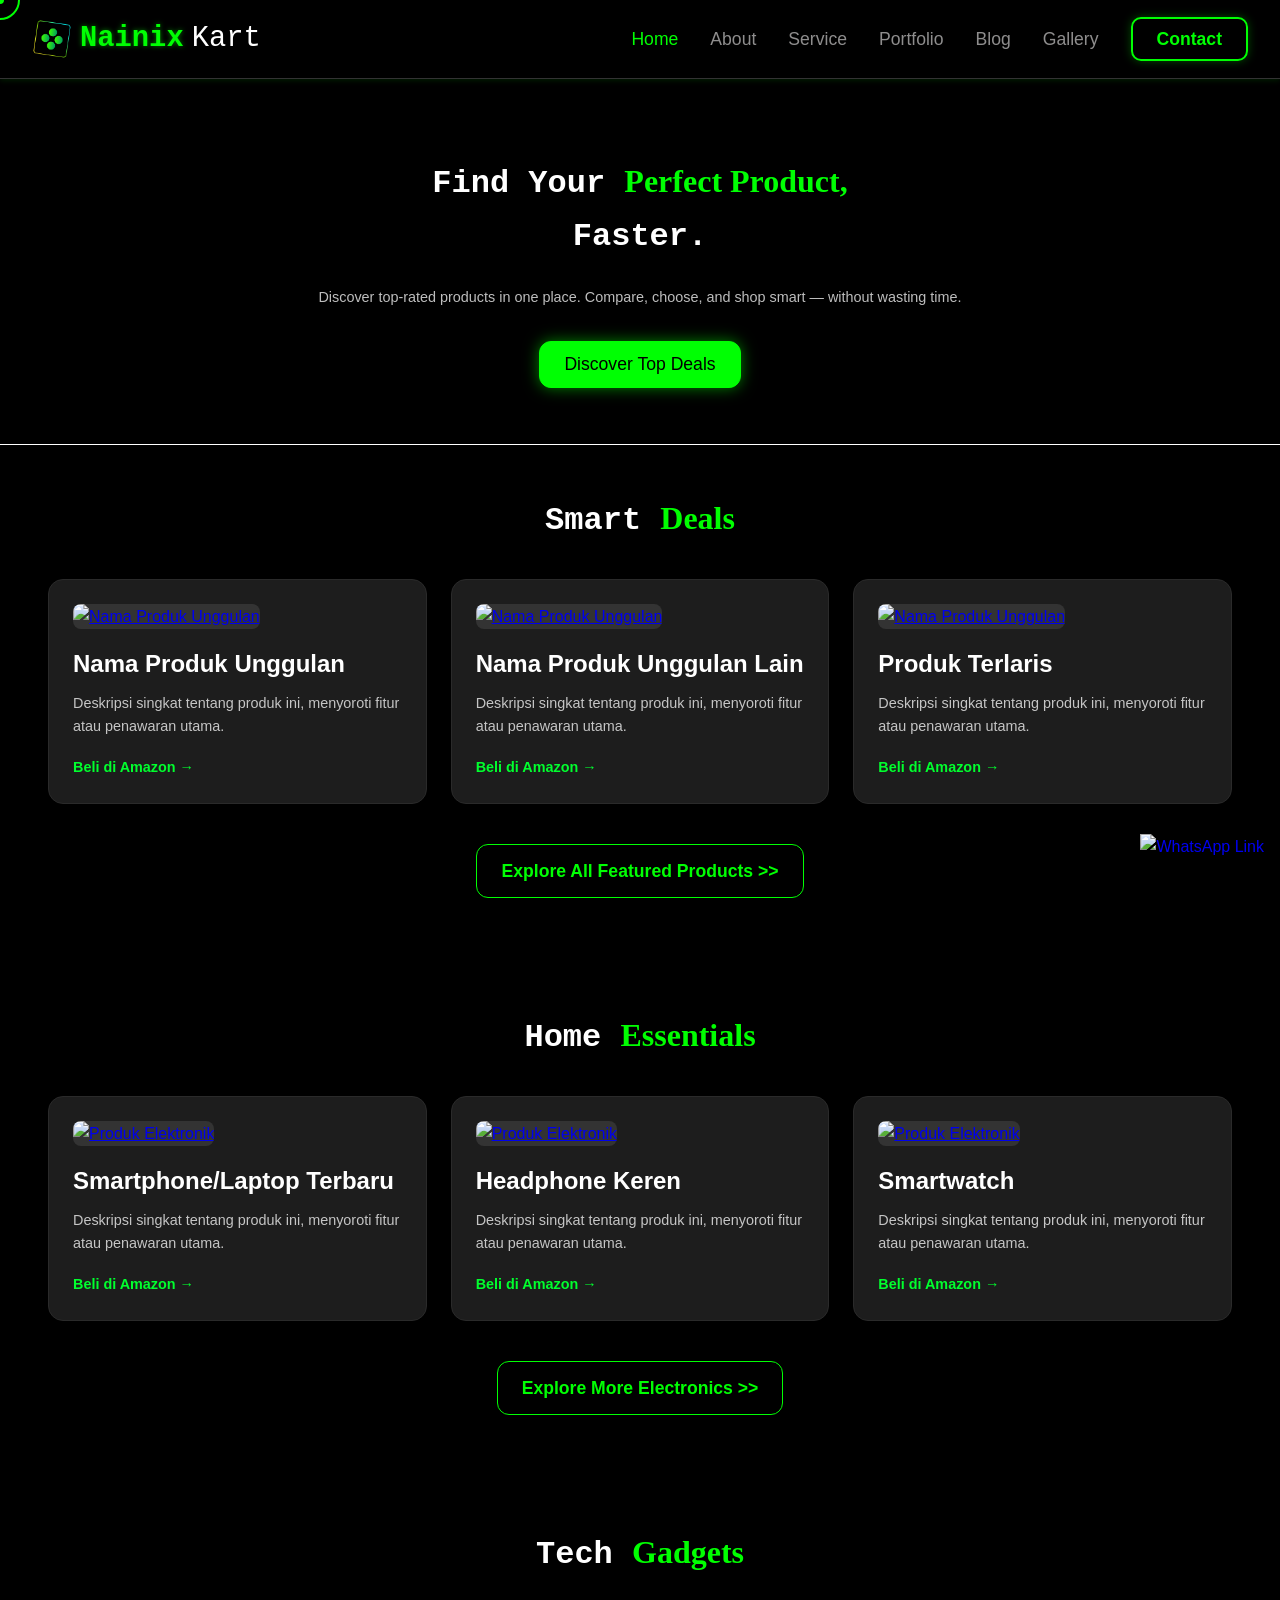
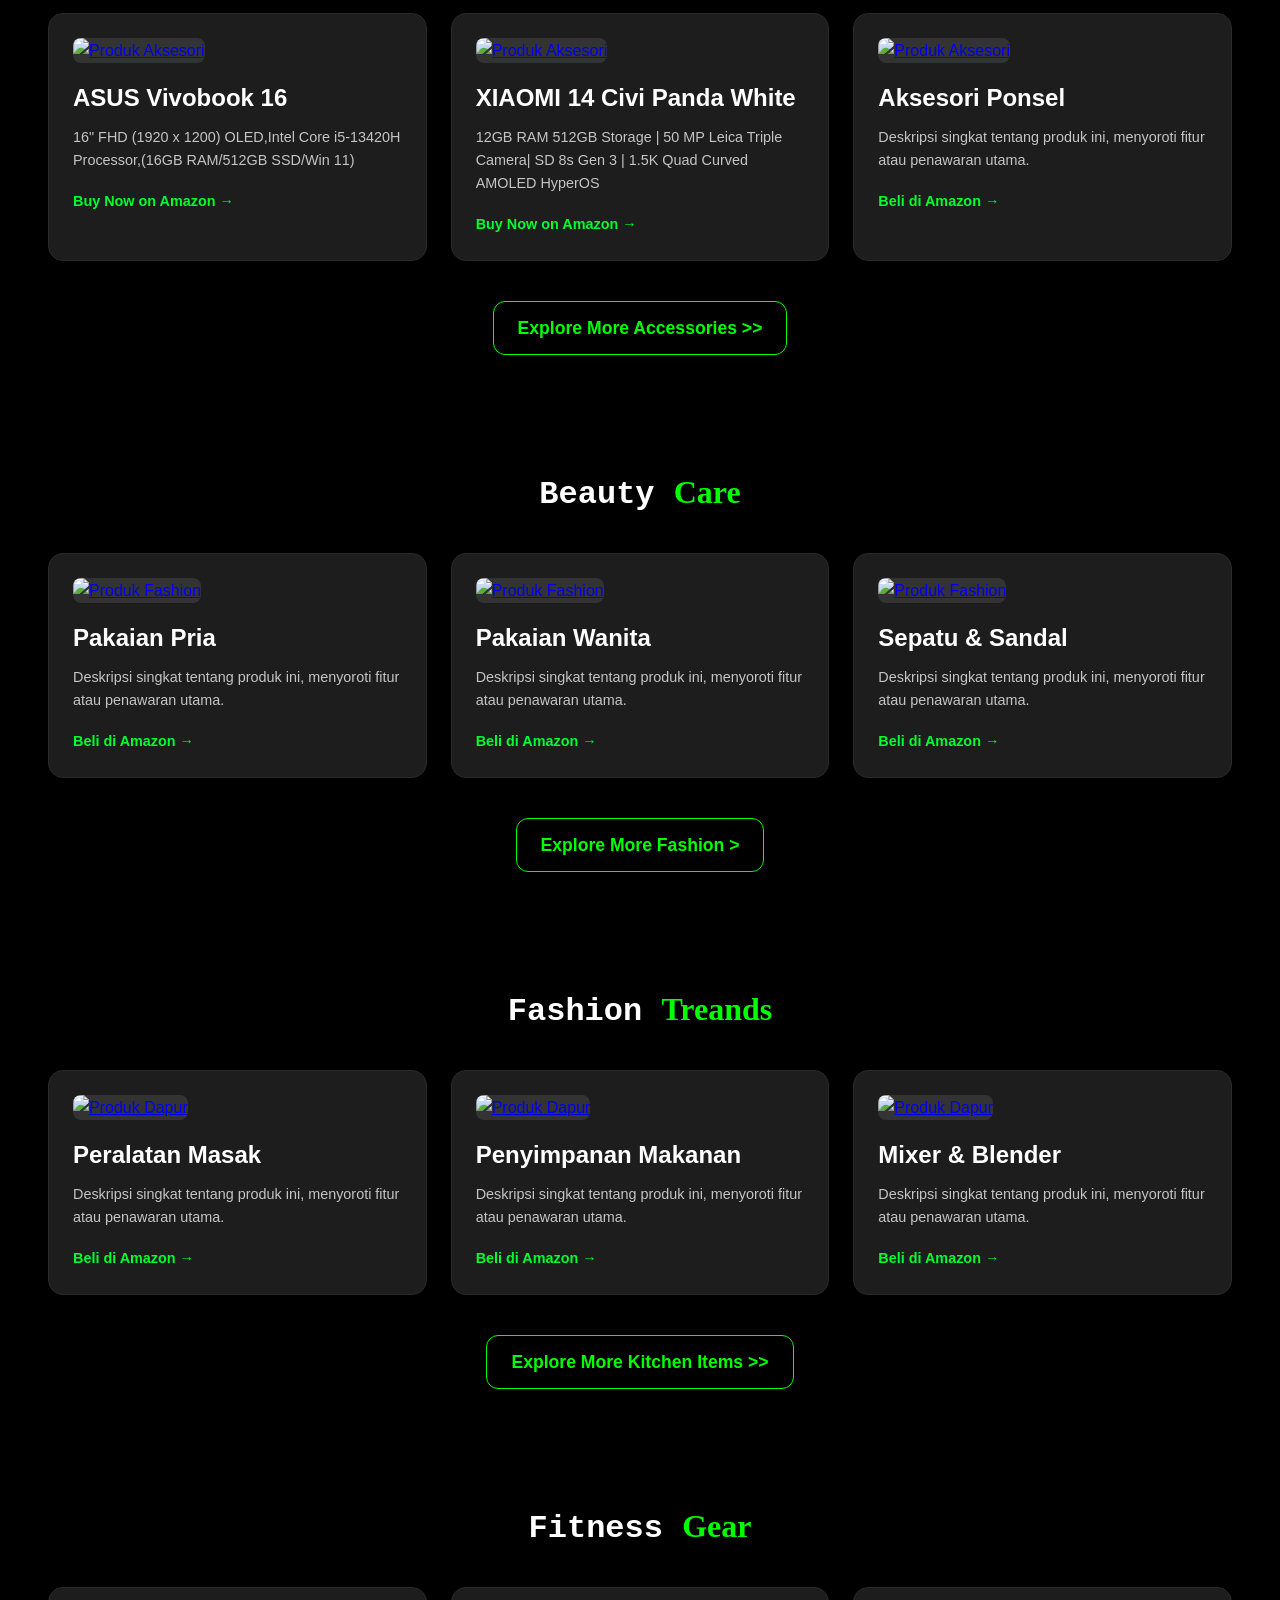
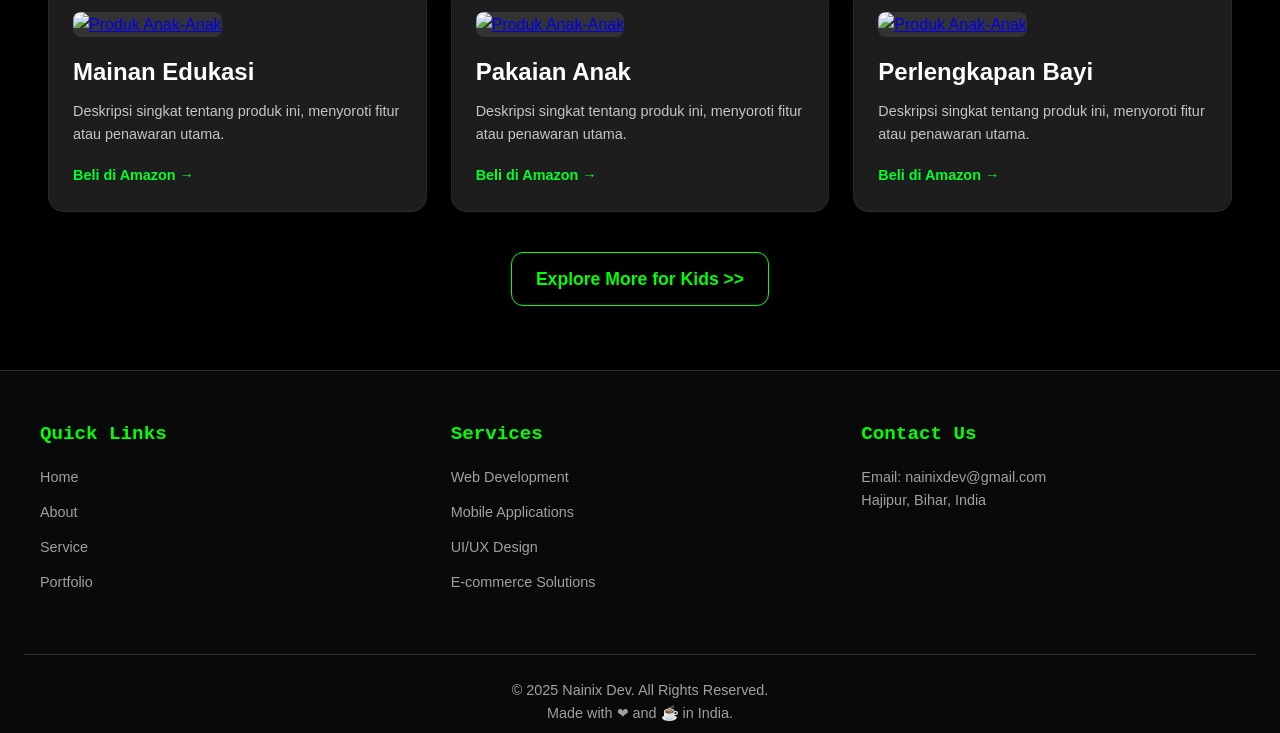
==== index.html @ 2f093dd9 "Initial commit for NainixKart" ====
<!DOCTYPE html>
<html lang="en">
<head>
    <meta charset="UTF-8">
    <meta name="viewport" content="width=device-width, initial-scale=1.0">
    <meta name="description" content="Find the best deals on electronics, accessories, fashion, and kitchen goods. Hand-picked affiliate recommendations from Nainix Dev.">
    
    <title>Nainix Kart: Top Affiliate Deals</title>
    <link rel="icon" href="nainixDevBlackLogo.png" type="image/png">
    <link rel="stylesheet" href="style.css">
</head>
<body class="body">
    <div class="cursor-dot"></div>
    <div class="cursor-circle"></div>

    <nav class="nav">
        <div class="logo">
            <img src="nainixDevLogo.png" alt="Nainix Dev Logo" class="logo-img">
            <span class="head1">Nainix</span>
            <span class="head2">Kart</span>
        </div>
        <div class="nav-toggle" id="navToggle">
            <span></span>
            <span></span>
            <span></span>
        </div>
        <ul class="nav-menu" id="navMenu">
            <li><a href="index.html" class="pageName">Home</a></li>
            <li><a href="about.html">About</a></li>
            <li><a href="service.html">Service</a></li>
            <li><a href="portfolio.html">Portfolio</a></li>
            <li><a href="blog.html">Blog</a></li>
            <li><a href="gallery.html">Gallery</a></li>
            <li><a href="contact.html" class="aa btn">Contact</a></li>
        </ul>
    </nav>

    <section class="cardText">
        <h2>
            <span class="cT1">Find Your </span>
            <span class="cT2">Perfect Product, </span>
            <span class="cT1"><br>Faster.</span>
        </h2>
        <p class="cT3">
            Discover top-rated products in one place. Compare, choose, and shop smart — without wasting time.
        </p>
        <a href="#"><button class="btn2">Discover Top Deals</button></a>
    </section>

    <section class="projects">
        <h2>
            <span class="our">Smart </span>
            <span class="achiv">Deals</span>
        </h2>
        <div class="project-grid">
            <div class="project-card">
                <a href="#" target="_blank">
                <img src="https://placehold.co/600x400/000000/00ff03?text=Produk+Unggulan" alt="Nama Produk Unggulan">
                </a>
                <h3>Nama Produk Unggulan</h3>
                <p>Deskripsi singkat tentang produk ini, menyoroti fitur atau penawaran utama.</p>
                <a href="#" target="_blank" class="cardPara1">Beli di Amazon →</a>
            </div>
            <div class="project-card">
                <a href="#" target="_blank">
                <img src="https://placehold.co/600x400/000000/00ff03?text=Produk+Unggulan" alt="Nama Produk Unggulan">
                </a>
                <h3>Nama Produk Unggulan Lain</h3>
                <p>Deskripsi singkat tentang produk ini, menyoroti fitur atau penawaran utama.</p>
                <a href="#" target="_blank" class="cardPara1">Beli di Amazon →</a>
            </div>
            <div class="project-card">
                <a href="#" target="_blank">
                <img src="https://placehold.co/600x400/000000/00ff03?text=Produk+Unggulan" alt="Nama Produk Unggulan">
                </a>
                <h3>Produk Terlaris</h3>
                <p>Deskripsi singkat tentang produk ini, menyoroti fitur atau penawaran utama.</p>
                <a href="#" target="_blank" class="cardPara1">Beli di Amazon →</a>
            </div>
        </div>
        <div class="explore-more-container">
            <a href="#" target="_blank" class="btn-explore">Explore All Featured Products >></a>
        </div>
    </section>

    <section class="projects">
        <h2>
            <span class="our">Home </span>
            <span class="achiv">Essentials</span>
        </h2>
        <div class="project-grid">
            <div class="project-card">
                <a href="#" target="_blank">
                <img src="https://placehold.co/600x400/000000/00ff03?text=Elektronik" alt="Produk Elektronik">
                </a>
                <h3>Smartphone/Laptop Terbaru</h3>
                <p>Deskripsi singkat tentang produk ini, menyoroti fitur atau penawaran utama.</p>
                <a href="#" target="_blank" class="cardPara1">Beli di Amazon →</a>
            </div>
            <div class="project-card">
                <a href="#" target="_blank">
                <img src="https://placehold.co/600x400/000000/00ff03?text=Elektronik" alt="Produk Elektronik">
                </a>
                <h3>Headphone Keren</h3>
                <p>Deskripsi singkat tentang produk ini, menyoroti fitur atau penawaran utama.</p>
                <a href="#" target="_blank" class="cardPara1">Beli di Amazon →</a>
            </div>
            <div class="project-card">
                <a href="#" target="_blank">
                <img src="https://placehold.co/600x400/000000/00ff03?text=Elektronik" alt="Produk Elektronik">
                </a>
                <h3>Smartwatch</h3>
                <p>Deskripsi singkat tentang produk ini, menyoroti fitur atau penawaran utama.</p>
                <a href="#" target="_blank" class="cardPara1">Beli di Amazon →</a>
            </div>
        </div>
        <div class="explore-more-container">
            <a href="#" target="_blank" class="btn-explore">Explore More Electronics >></a>
        </div>
    </section>

    <section class="projects">
        <h2>
            <span class="our">Tech </span>
            <span class="achiv">Gadgets</span>
        </h2>
        <div class="project-grid">
            <div class="project-card">
                <a href="https://amzn.to/47BCIs3" target="_blank">
                <img src="https://m.media-amazon.com/images/I/815XAHj5XpL._SX679_.jpg" alt="Produk Aksesori">
                </a>
                <h3>ASUS Vivobook 16</h3>
                <p>16" FHD (1920 x 1200) OLED,Intel Core i5-13420H Processor,(16GB RAM/512GB SSD/Win 11)</p>
                <a href="https://amzn.to/47BCIs3" target="_blank" class="cardPara1">Buy Now on Amazon →</a>
            </div>
            <div class="project-card">
                <a href="https://amzn.to/43aKEza" target="_blank">
                <img src="https://m.media-amazon.com/images/I/81N7XKYIzFL._SX679_.jpg" alt="Produk Aksesori">
                </a>
                <h3>XIAOMI 14 Civi Panda White</h3>
                <p>12GB RAM 512GB Storage | 50 MP Leica Triple Camera| SD 8s Gen 3 | 1.5K Quad Curved AMOLED HyperOS</p>
                <a href="https://amzn.to/43aKEza" target="_blank" class="cardPara1">Buy Now on Amazon →</a>
            </div>
            <div class="project-card">
                <a href="#" target="_blank">
                <img src="https://placehold.co/600x400/000000/00ff03?text=Aksesori" alt="Produk Aksesori">
                </a>
                <h3>Aksesori Ponsel</h3>
                <p>Deskripsi singkat tentang produk ini, menyoroti fitur atau penawaran utama.</p>
                <a href="#" target="_blank" class="cardPara1">Beli di Amazon →</a>
            </div>
        </div>
        <div class="explore-more-container">
            <a href="#" target="_blank" class="btn-explore">Explore More Accessories >></a>
        </div>
    </section>

    <section class="projects">
        <h2>
            <span class="our">Beauty </span>
            <span class="achiv">Care</span>
        </h2>
        <div class="project-grid">
            <div class="project-card">
                <a href="#" target="_blank">
                <img src="https://placehold.co/600x400/000000/00ff03?text=Fashion" alt="Produk Fashion">
                </a>
                <h3>Pakaian Pria</h3>
                <p>Deskripsi singkat tentang produk ini, menyoroti fitur atau penawaran utama.</p>
                <a href="#" target="_blank" class="cardPara1">Beli di Amazon →</a>
            </div>
            <div class="project-card">
                <a href="#" target="_blank">
                <img src="https://placehold.co/600x400/000000/00ff03?text=Fashion" alt="Produk Fashion">
                </a>
                <h3>Pakaian Wanita</h3>
                <p>Deskripsi singkat tentang produk ini, menyoroti fitur atau penawaran utama.</p>
                <a href="#" target="_blank" class="cardPara1">Beli di Amazon →</a>
            </div>
            <div class="project-card">
                <a href="#" target="_blank">
                <img src="https://placehold.co/600x400/000000/00ff03?text=Fashion" alt="Produk Fashion">
                </a>
                <h3>Sepatu & Sandal</h3>
                <p>Deskripsi singkat tentang produk ini, menyoroti fitur atau penawaran utama.</p>
                <a href="#" target="_blank" class="cardPara1">Beli di Amazon →</a>
            </div>
        </div>
        <div class="explore-more-container">
            <a href="#" target="_blank" class="btn-explore">Explore More Fashion ></a>
        </div>
    </section>

    <section class="projects">
        <h2>
            <span class="our">Fashion </span>
            <span class="achiv">Treands</span>
        </h2>
        <div class="project-grid">
            <div class="project-card">
                <a href="#" target="_blank">
                <img src="https://placehold.co/600x400/000000/00ff03?text=Dapur" alt="Produk Dapur">
                </a>
                <h3>Peralatan Masak</h3>
                <p>Deskripsi singkat tentang produk ini, menyoroti fitur atau penawaran utama.</p>
                <a href="#" target="_blank" class="cardPara1">Beli di Amazon →</a>
            </div>
            <div class="project-card">
                <a href="#" target="_blank">
                <img src="https://placehold.co/600x400/000000/00ff03?text=Dapur" alt="Produk Dapur">
                </a>
                <h3>Penyimpanan Makanan</h3>
                <p>Deskripsi singkat tentang produk ini, menyoroti fitur atau penawaran utama.</p>
                <a href="#" target="_blank" class="cardPara1">Beli di Amazon →</a>
            </div>
            <div class="project-card">
                <a href="#" target="_blank">
                <img src="https://placehold.co/600x400/000000/00ff03?text=Dapur" alt="Produk Dapur">
                </a>
                <h3>Mixer & Blender</h3>
                <p>Deskripsi singkat tentang produk ini, menyoroti fitur atau penawaran utama.</p>
                <a href="#" target="_blank" class="cardPara1">Beli di Amazon →</a>
            </div>
        </div>
        <div class="explore-more-container">
            <a href="#" target="_blank" class="btn-explore">Explore More Kitchen Items >></a>
        </div>
    </section>

    <section class="projects">
        <h2>
            <span class="our">Fitness </span>
            <span class="achiv">Gear</span>
        </h2>
        <div class="project-grid">
            <div class="project-card">
                <a href="#" target="_blank">
                <img src="https://placehold.co/600x400/000000/00ff03?text=Anak-Anak" alt="Produk Anak-Anak">
                </a>
                <h3>Mainan Edukasi</h3>
                <p>Deskripsi singkat tentang produk ini, menyoroti fitur atau penawaran utama.</p>
                <a href="#" target="_blank" class="cardPara1">Beli di Amazon →</a>
            </div>
            <div class="project-card">
                <a href="#" target="_blank">
                <img src="https://placehold.co/600x400/000000/00ff03?text=Anak-Anak" alt="Produk Anak-Anak">
                </a>
                <h3>Pakaian Anak</h3>
                <p>Deskripsi singkat tentang produk ini, menyoroti fitur atau penawaran utama.</p>
                <a href="#" target="_blank" class="cardPara1">Beli di Amazon →</a>
            </div>
            <div class="project-card">
                <a href="#" target="_blank">
                <img src="https://placehold.co/600x400/000000/00ff03?text=Anak-Anak" alt="Produk Anak-Anak">
                </a>
                <h3>Perlengkapan Bayi</h3>
                <p>Deskripsi singkat tentang produk ini, menyoroti fitur atau penawaran utama.</p>
                <a href="#" target="_blank" class="cardPara1">Beli di Amazon →</a>
            </div>
        </div>
        <div class="explore-more-container">
            <a href="#" target="_blank" class="btn-explore">Explore More for Kids >></a>
        </div>
    </section>


    <a href="https://wa.me/918544057504?text=Hello%20Nainix%2DDev!%20I%20just%20visited%20your%20website%20and%20I%27m%20interested%20in%20your%20services.%20Let%27s%20connect!" target="_blank">
        <img class="whatsapp-button" src="https://blogger.googleusercontent.com/img/b/R29vZ2xl/AVvXsEh0bZoNR1FIox3mxWdkYPEJbERaz7y50F-taeAErs8PNwTiU1tTojozNyZNBm4kln_sB86xzhu0O3O7iXodlAY_CAJTi6oUR2jyP-po5_2wvyLhRHtmiGT0B_ri5vVc0r1Slxh7tMKisVCoGqdRHHmj-gPTMUNYq7Vi63A2eRQb44hwZ7tgzc95oRmCSMoa/s512/1000060479.png" alt="WhatsApp Link">
    </a>
    
    <footer class="footer">
        <div class="footer-grid">
            <div class="footer-col">
                <h4>Quick Links</h4>
                <ul>
                    <li><a href="index.html">Home</a></li>
                    <li><a href="about.html">About</a></li>
                    <li><a href="service.html">Service</a></li>
                    <li><a href="portfolio.html">Portfolio</a></li>
                </ul>
            </div>
            <div class="footer-col">
                <h4>Services</h4>
                <ul>
                    <li>Web Development</li>
                    <li>Mobile Applications</li>
                    <li>UI/UX Design</li>
                    <li>E-commerce Solutions</li>
                </ul>
            </div>
            <div class="footer-col">
                <h4>Contact Us</h4>
                <p>Email: nainixdev@gmail.com</p>
                <p>Hajipur, Bihar, India</p>
            </div>
        </div>
        <div class="footer-bottom">
            <p>© 2025 Nainix Dev. All Rights Reserved.<br>Made with ❤ and ☕ in India.</p>
        </div>
    </footer>

    <script src="script.js"></script>
</body>
</html>
---- style.css ----
* { 
    margin: 0;
    padding: 0;
    box-sizing: border-box;
}

.body {
    background-color: #000;
    color: #fff;
    font-family: 'Calibri', sans-serif;
    line-height: 1.6;
}

/* Navigation */
.nav {
    position: fixed;
    top: 0;
    width: 100%;
    background: rgba(0, 0, 0, 0.119);
    backdrop-filter: blur(12px);
    padding: 1rem 2rem;
    border-bottom: 1px solid rgba(255, 255, 255, 0.2);
    z-index: 1000;
    display: flex;
    justify-content: space-between;
    align-items: center;
    box-shadow: 0 2px 5px rgba(0, 255, 3, 0.1);
    transition: background 0.3s ease;
}

.nav:hover {
    background: rgba(0, 0, 0, 0.9);
}

.pageName {
    color: #00ff03 !important;
    font-weight: bold;
}

.logo-img {
    width: 40px;
    height: 40px;
    object-fit: contain;
}

.logo {
    display: flex;
    align-items: center;
    gap: 0.5rem;
}

.head1 {
    color: #00ff03;
    font-family: 'Courier New', monospace;
    font-size: 1.8rem;
    font-weight: bold;
    text-shadow: 0 0 5px rgba(0, 255, 3, 0.5);
    transition: color 0.3s ease;
}

.head2 {
    color: #fff;
    font-family: 'Courier New', monospace;
    font-size: 1.8rem;
    font-weight: normal;
    transition: color 0.3s ease;
}

.logo:hover .head1 {
    color: #33ff33;
}

.logo:hover .head2 {
    color: #e0e0e0;
}

.nav-menu {
    list-style: none;
    display: flex; /* Default for desktop */
    align-items: center;
    margin: 0;
}

.nav-menu li {
    margin-left: 2rem;
}

.nav-menu a {
    text-decoration: none;
    color: #8e8d8d;
    font-size: 1.1rem;
    font-weight: 500;
    position: relative;
    transition: color 0.3s ease;
}

.nav-menu a:hover {
    color: #00ff03;
}

.nav-menu a::after {
    content: '';
    position: absolute;
    width: 0;
    height: 2px;
    bottom: -4px;
    left: 0;
    background: #00ff03;
    transition: width 0.3s ease;
}

.nav-menu a:hover::after {
    width: 100%;
}

.nav-menu .aa {
    color: #fff;
    font-size: 1.2rem;
    font-weight: bold;
}

.nav-menu .btn {
    color: #00ff03;
    background: rgba(0, 0, 0, 0.5);
    border: 2px solid #00ff03;
    border-radius: 10px;
    padding: 0.6rem 1.5rem;
    font-size: 1.1rem;
    font-weight: 600;
    transition: all 0.3s ease;
    box-shadow: 0 0 10px rgba(0, 255, 3, 0.3);
}

.nav-menu .btn:hover {
    background: #00ff03;
    color: #000;
    box-shadow: 0 0 15px rgba(0, 255, 3, 0.6);
    transform: translateY(-2px);
}

.nav-toggle {
    display: none;
    cursor: pointer;
    width: 30px;
    height: 20px;
    position: relative;
}

.nav-toggle span {
    display: block;
    position: absolute;
    height: 3px;
    width: 100%;
    background: #00ff03;
    border-radius: 3px;
    opacity: 1;
    left: 0;
    transition: all 0.3s ease;
}

.nav-toggle span:nth-child(1) { top: 0; }
.nav-toggle span:nth-child(2) { top: 8px; }
.nav-toggle span:nth-child(3) { top: 16px; }

.nav-toggle.active span:nth-child(1) { top: 8px; transform: rotate(135deg); }
.nav-toggle.active span:nth-child(2) { opacity: 0; left: -60px; }
.nav-toggle.active span:nth-child(3) { top: 8px; transform: rotate(-135deg); }


/* Hero Section */
.cardText {
    margin-top: 60px;
    padding: 6rem 1rem 3rem;
    text-align: center;
    border-bottom: 1px solid #fff;
}

.cardText h2 {
    font-size: 2rem;
    margin-bottom: 1rem;
}

.cT1 {
    font-family: monospace;
    color: #fff;
}

.cT2 {
    font-family: cursive;
    color: #00ff03;
}

.cT3 {
    color: #bdbdbd;
    font-size: 0.9rem;
    margin: 1.5rem 0;
}

.btn2, .btn3 {
    padding: 0.75rem 1.5rem;
    font-size: 1.1rem;
    border-radius: 12px;
    margin: 0.5rem;
    cursor: pointer;
    transition: transform 0.3s ease, box-shadow 0.3s ease, background-color 0.3s ease, color 0.3s ease;
}

.btn2 {
    background: #00ff03;
    color: #000;
    border: 1px solid #00ff03;
    box-shadow: 0 0 15px rgba(0, 255, 3, 0.5);
}

.btn3 {
    background: #000;
    color: #00ff03;
    border: 1px solid #00ff03;
}

.btn2:hover, .btn3:hover {
    transform: translateY(-3px);
    box-shadow: 0 4px 20px rgba(0, 255, 3, 0.4);
}

.btn3:hover {
    background: #00ff03;
    color: #000;
}

/* Common Section Styling */
.welcome, .iconCard, .projects, .portfolio, .aboutMe, .mission, .values, .data, .service, .benefits, .contact, .gallery {
    padding: 3rem 3rem;
    text-align: center
}

.welcome, .iconCard, .mission, .data {
    background: #090909;
    border-bottom: 0.1px solid #3f3f3f;
    border-top: 0.1px solid #3f3f3f;
}

.our {
    font-family: monospace;
    font-size: 2rem;
}

.achiv {
    font-family: cursive;
    color: #00ff00;
    font-size: 2rem;
}

/* Technologies */
.logoLine .tech-icon {
    width: 50px;
    height: 50px;
    margin: 2rem 1rem 0 1rem;
    vertical-align: middle;
}

/* Project & Gallery Grids */
.project-grid, .gallery-grid {
    display: grid;
    grid-template-columns: repeat(auto-fit, minmax(280px, 1fr));
    gap: 1.5rem;
    max-width: 1200px;
    margin: 2rem auto 0;
}

/* !! === UPDATED PROJECT CARD STYLES === !! */
/* (Ye card-base aur purane project-card ko replace karta hai) */
.project-card {
    background: #1d1d1d;
    border: 1px solid #2a2a2a;
    border-radius: 15px;
    padding: 1.5rem;
    text-align: left;
    transition: transform 0.3s ease, box-shadow 0.3s ease, border-color 0.3s ease;
}

.project-card:hover {
    transform: translateY(-5px); /* Halka sa upar uthega */
    border-color: #00ff03; /* Border highlight hogi */
    box-shadow: 0 8px 25px rgba(0, 255, 3, 0.1); /* Halka shadow */
}
/* !! === END OF UPDATED STYLES === !! */


.gallery-item p {
    font-size: 0.9rem;
    color: #c5c5c5;
    text-align: center;
}

.project-card img, .gallery-item img {
    width: 100%;
    height: 200px;
    object-fit: cover;
    border-radius: 8px;
    margin-bottom: 1rem;
    background-color: #333;
}

.project-card h3 {
    font-size: 1.5rem;
    margin-bottom: 0.5rem;
}

.project-card p {
    font-size: 0.9rem;
    color: #c5c5c5;
    margin-bottom: 1rem;
}

.cardPara1 {
    color: #00ff2e;
    font-size: 0.9rem;
    text-decoration: none;
    font-weight: bold;
}

.cardPara1:hover {
    text-decoration: underline;
}

/* Testimonials Section */
.testimonials {
    background: #000;
    text-align: center;
    margin: 1.5rem;
}

.testimonial-grid {
    display: grid;
    grid-template-columns: repeat(auto-fit, minmax(300px, 1fr));
    gap: 1.5rem;
    max-width: 1200px;
    margin: 1.5rem auto;
}

.testimonial-card {
    background: #1d1e1d;
    border: 1px solid #2a2a2a;
    border-left: 5px solid #00ff03;
    border-radius: 8px;
    padding: 2rem;
    transition: transform 0.3s ease, box-shadow 0.3s ease;
    text-align: left;
}

.testimonial-card:hover {
    transform: translateY(-5px);
    box-shadow: 0 8px 25px rgba(0, 255, 3, 0.15);
}

.testimonial-text {
    font-size: 1rem;
    color: #c5c5c5;
    margin-bottom: 1.5rem;
    font-style: italic;
    line-height: 1.7;
}

.testimonial-text::before {
    content: '“';
    font-size: 3rem;
    color: #00ff03;
    line-height: 0;
    margin-right: 0.5rem;
    vertical-align: -0.5em;
}

.testimonial-author {
    font-size: 1rem;
    color: #fff;
    font-weight: bold;
    text-align: right;
}

/* About Section */
.aboutMe-container {
    display: flex;
    flex-wrap: wrap;
    justify-content: center;
    align-items: center;
    gap: 2rem;
    max-width: 900px;
    margin: 2rem auto;
    background: #070707;
    border: 1px solid #2a2a2a;
    border-radius: 15px;
    padding: 2rem;
}

.aboutImg {
    width: 180px;
    height: 180px;
    border-radius: 50%;
    object-fit: cover;
    border: 3px solid #00ff03;
}

.owner {
    text-align: left;
    max-width: 500px;
}

.ownName {
    font-family: cursive;
    font-size: 2rem;
    color: #00ff06;
}

.position {
    font-size: 1.1rem;
    color: #fff;
    margin-top: 0.25rem;
}

.ownProff {
    font-family: cursive;
    color: #f9ff00;
    font-size: 1.3rem;
    margin-bottom: 0.5rem;
}

.ownDisc {
    font-size: 0.9rem;
    color: #bababa;
}

/* Services Section */
.cardArea {
    display: grid;
    grid-template-columns: repeat(auto-fit, minmax(280px, 1fr));
    gap: 1.5rem;
    padding: 1rem 0;
}

.card2 {
    background: #1d1e1d;
    border: 1px solid #2a2a2a;
    border-radius: 15px;
    padding: 1.5rem;
    transition: transform 0.3s ease, box-shadow 0.3s ease;
}

.card2:hover {
    transform: translateY(-5px);
    box-shadow: 0 8px 25px rgba(0, 0, 0, 0.3);
}

.cButt1, .cButt2 {
    padding: 0.5rem 1rem;
    border: none;
    border-radius: 8px;
    font-size: 1rem;
    font-weight: bold;
}

.cButt1 { background: #103d18; color: #00ff2e; }
.cButt2 { background: #411520; color: #ff0022; }

.cardHead { font-size: 1.5rem; margin: 1rem 0; }
.cardPara { font-size: 0.9rem; color: #c5c5c5; margin-bottom: 1rem; }
.cardPara2 { color: #ff0022; font-size: 0.9rem; text-decoration: none; font-weight: bold;}
.cardPara2:hover { text-decoration: underline; }

/* Contact Section */
.contact-grid {
    display: grid;
    grid-template-columns: 1fr 1fr;
    gap: 2rem;
    max-width: 900px;
    margin: 2rem auto 0;
    text-align: left;
}

.contact-info h3, .contact-form h3 {
    font-size: 1.8rem;
    margin-bottom: 1rem;
    color: #00ff03;
}

.contact-info p {
    font-size: 1rem;
    color: #c5c5c5;
    margin-bottom: 0.5rem;
}

.textBox {
    width: 100%;
    background: #1a1a1a;
    color: #fff;
    border: 1px solid #414141;
    border-radius: 8px;
    padding: 0.75rem;
    margin-bottom: 1rem;
    font-size: 1rem;
}

.formButtonRow {
    text-align: left;
    margin-top: 1rem;
}

.reset, .submit {
    padding: 0.75rem 1.5rem;
    font-size: 1rem;
    border-radius: 8px;
    cursor: pointer;
    border: 1px solid #00ff03;
    transition: all 0.3s ease;
    margin-right: 1rem;
}

.reset {
    background: #1a1a1a;
    color: #00ff03;
}

.submit {
    background: #00ff03;
    color: #000;
}

.reset:hover {
    background: #2a2a2a;
}

.submit:hover {
    background: #fff;
    color: #000;
    border-color: #fff;
    box-shadow: 0 0 15px rgba(0, 255, 3, 0.6);
}

/* WhatsApp Button */
.whatsapp-button {
    height: 50px;
    position: fixed;
    bottom: 1rem;
    right: 1rem;
    z-index: 999;
    transition: transform 0.3s ease;
}

.whatsapp-button:hover {
    transform: scale(1.1);
}

/* New Footer */
.footer {
    background: #090909;
    color: #a0a0a0;
    text-align: center;
    padding: 3rem 1.5rem 1.5rem;
    border-top: 1px solid #2a2a2a;
}

.footer-grid {
    display: grid;
    grid-template-columns: repeat(auto-fit, minmax(200px, 1fr));
    gap: 2rem;
    max-width: 1200px;
    margin: 0 auto 3rem;
    text-align: left;
}

.footer-col h4 {
    color: #00ff03;
    font-size: 1.2rem;
    margin-bottom: 1rem;
    font-family: monospace;
}

.footer-col p, .footer-col ul, .footer-col li {
    font-size: 0.9rem;
    list-style: none;
    padding: 0;
    margin: 0;
}

.footer-col ul li {
    margin-bottom: 0.75rem;
}

.footer-col a {
    color: #a0a0a0;
    text-decoration: none;
    transition: color 0.3s ease;
}

.footer-col a:hover {
    color: #fff;
}

.footer-bottom {
    border-top: 1px solid #2a2a2a;
    padding-top: 1.5rem;
    font-size: 0.9rem;
}

/* ========================================= */
/* =========== Blog Page Styles ============ */
/* ========================================= */

.blog {
    margin: 1.5rem;
}

.blog-post-container {
    max-width: 800px;
    margin: 2rem auto;
    text-align: left;
    background: #070707;
    border: 1px solid #2a2a2a;
    border-radius: 15px;
    padding: 2rem;
}

.blog-post-image {
    width: 100%;
    height: auto;
    border-radius: 10px;
    margin-bottom: 1.5rem;
}

.blog-post-meta {
    color: #a0a0a0;
    font-size: 0.9rem;
    margin-bottom: 2rem;
    text-align: center;
    border-bottom: 1px solid #2a2a2a;
    padding-bottom: 1.5rem;
}

.blog-post-meta span {
    color: #fff;
    font-weight: bold;
}

.blog-post-content h2,
.blog-post-content h3 {
    color: #00ff03;
    font-family: monospace;
    margin-top: 2rem;
    margin-bottom: 1rem;
}

.blog-post-content p {
    color: #c5c5c5;
    line-height: 1.8;
    margin-bottom: 1.5rem;
}

.blog-post-content ul {
    list-style-type: square;
    list-style-position: inside;
    padding-left: 1rem;
    margin-bottom: 1.5rem;
}

.blog-post-content li {
    margin-bottom: 0.75rem;
    line-height: 1.7;
}

.blog-post-content blockquote {
    border-left: 4px solid #00ff03;
    padding-left: 1.5rem;
    margin: 2rem 0;
    font-style: italic;
    color: #a0a0a0;
    font-size: 1.1rem;
}

.back-to-blog {
    display: inline-block;
    margin-top: 2rem;
    color: #00ff03;
    text-decoration: none;
    font-weight: bold;
    font-size: 1.1rem;
}

.back-to-blog:hover {
    text-decoration: underline;
}

/* ========================================= */
/* ======== Animated Counter Styles ======== */
/* ========================================= */

.data {
    background: #090909;
    border-bottom: 0.1px solid #3f3f3f;
    border-top: 0.1px solid #3f3f3f;
    padding: 3rem 1.5rem;
}

.data-grid {
    display: grid;
    grid-template-columns: repeat(auto-fit, minmax(200px, 1fr));
    gap: 1.5rem;
    max-width: 1000px;
    margin: 0 auto;
}

.data-card {
    background: #1d1d1d;
    border: 1px solid #2a2a2a;
    border-radius: 15px;
    padding: 2rem 1rem;
    text-align: center;
    transition: transform 0.3s ease, box-shadow 0.3s ease;
}

.data-card:hover {
    transform: translateY(-5px);
    box-shadow: 0 8px 25px rgba(0, 255, 3, 0.15);
}

.data-card h3 {
    font-size: 3rem;
    font-weight: bold;
    color: #00ff03;
    margin-bottom: 0.5rem;
    font-family: 'Courier New', monospace;
}

.data-card p {
    font-size: 1rem;
    color: #a0a0a0;
}

/* ========================================= */
/* ========= Typewriter Effect Styles ======== */
/* ========================================= */

#typewriter-heading .cursor {
    display: inline-block;
    background-color: #00ff03;
    margin-left: 0.1rem;
    width: 4px;
    animation: blink 1s infinite;
}

#typewriter-heading .cursor.typing {
    animation: none;
}

@keyframes blink {
    0%  { background-color: #00ff03; }
    49% { background-color: #00ff03; }
    50% { background-color: transparent; }
    99% { background-color: transparent; }
    100%  { background-color: #00ff03; }
}

/* ========================================= */
/* =========== Custom Cursor Styles ========== */
/* ========================================= */

/* Hide the default cursor */
* {
    cursor: none;
}

/* Force hide default cursor on interactive elements */
a, button, .project-card, .btn2, .btn3, .card2, .data-card {
    cursor: none;
}

.cursor-dot,
.cursor-circle {
    position: fixed;
    top: 0;
    left: 0;
    transform: translate(-50%, -50%);
    pointer-events: none; /* Allows clicking through the cursor */
    z-index: 9999;
    border-radius: 50%;
}

.cursor-dot {
    width: 8px;
    height: 8px;
    background-color: #00ff03;
}

.cursor-circle {
    width: 40px;
    height: 40px;
    border: 2px solid #00ff03;
    transition: transform 0.2s cubic-bezier(0.19, 1, 0.22, 1), opacity 0.3s ease; /* Added opacity transition */
}

/* Styles for the hover effect */
.cursor-circle.hover-shrink {
    transform: translate(-50%, -50%) scale(0.6);
    opacity: 0.7;
}

/* ========================================= */
/* === NAYA CODE (Explore More Button) === */
/* ========================================= */

.explore-more-container {
    text-align: center;
    margin-top: 2.5rem; /* Grid aur button ke beech space */
    margin-bottom: 1rem; /* Section ke niche space */
}

.btn-explore {
    background: #000;
    color: #00ff03;
    border: 1px solid #00ff03;
    padding: 0.75rem 1.5rem;
    font-size: 1.1rem;
    border-radius: 12px;
    cursor: pointer;
    text-decoration: none;
    font-weight: 600;
    transition: all 0.3s ease;
    display: inline-block; /* Button ko sahi alignment ke liye */
}

.btn-explore:hover {
    background: #00ff03;
    color: #000;
    box-shadow: 0 4px 20px rgba(0, 255, 3, 0.4);
    transform: translateY(-3px);
}


/* !! === UPDATED MEDIA QUERIES (Mobile Layout) === !! */
@media (max-width: 768px) {
    /* --- Purana Code (Nav & Contact) --- */
    .nav-menu {
        display: none; /* Hide on mobile */
        flex-direction: column;
        position: absolute;
        top: 100%;
        left: 0;
        width: 100%;
        background: rgba(0, 0, 0, 0.95);
        padding: 1rem 0;
        border-top: 1px solid rgba(255, 255, 255, 0.2);
    }

    .nav-menu.active {
        display: flex; /* Show when toggled */
    }

    .nav-menu li {
        margin: 0.8rem 0;
    }
    
    .nav-toggle {
        display: block;
    }

    .contact-grid {
        grid-template-columns: 1fr;
    }

    .head1, .head2 {
        font-size: 1.5rem;
    }

    /* --- !! NAYA CODE (2-Column Grid ke liye) !! --- */
    
    /* Product grid ko mobile par 2 column banane ke liye */
    .project-grid {
        grid-template-columns: repeat(2, 1fr); /* 2 columns */
        gap: 0.75rem; /* Beech ka gap kam kar diya */
    }

    /* Card ke andar ki padding aur font size kam kar diya */
    .project-card {
        padding: 1rem; 
    }
    .project-card h3 {
        font-size: 1.1rem; /* Heading thodi choti */
    }
    .project-card p {
        font-size: 0.85rem; /* Text thoda chota */
        margin-bottom: 0.75rem;
    }
    .cardPara1 {
        font-size: 0.85rem; /* 'Beli di Amazon' link chota */
    }
}
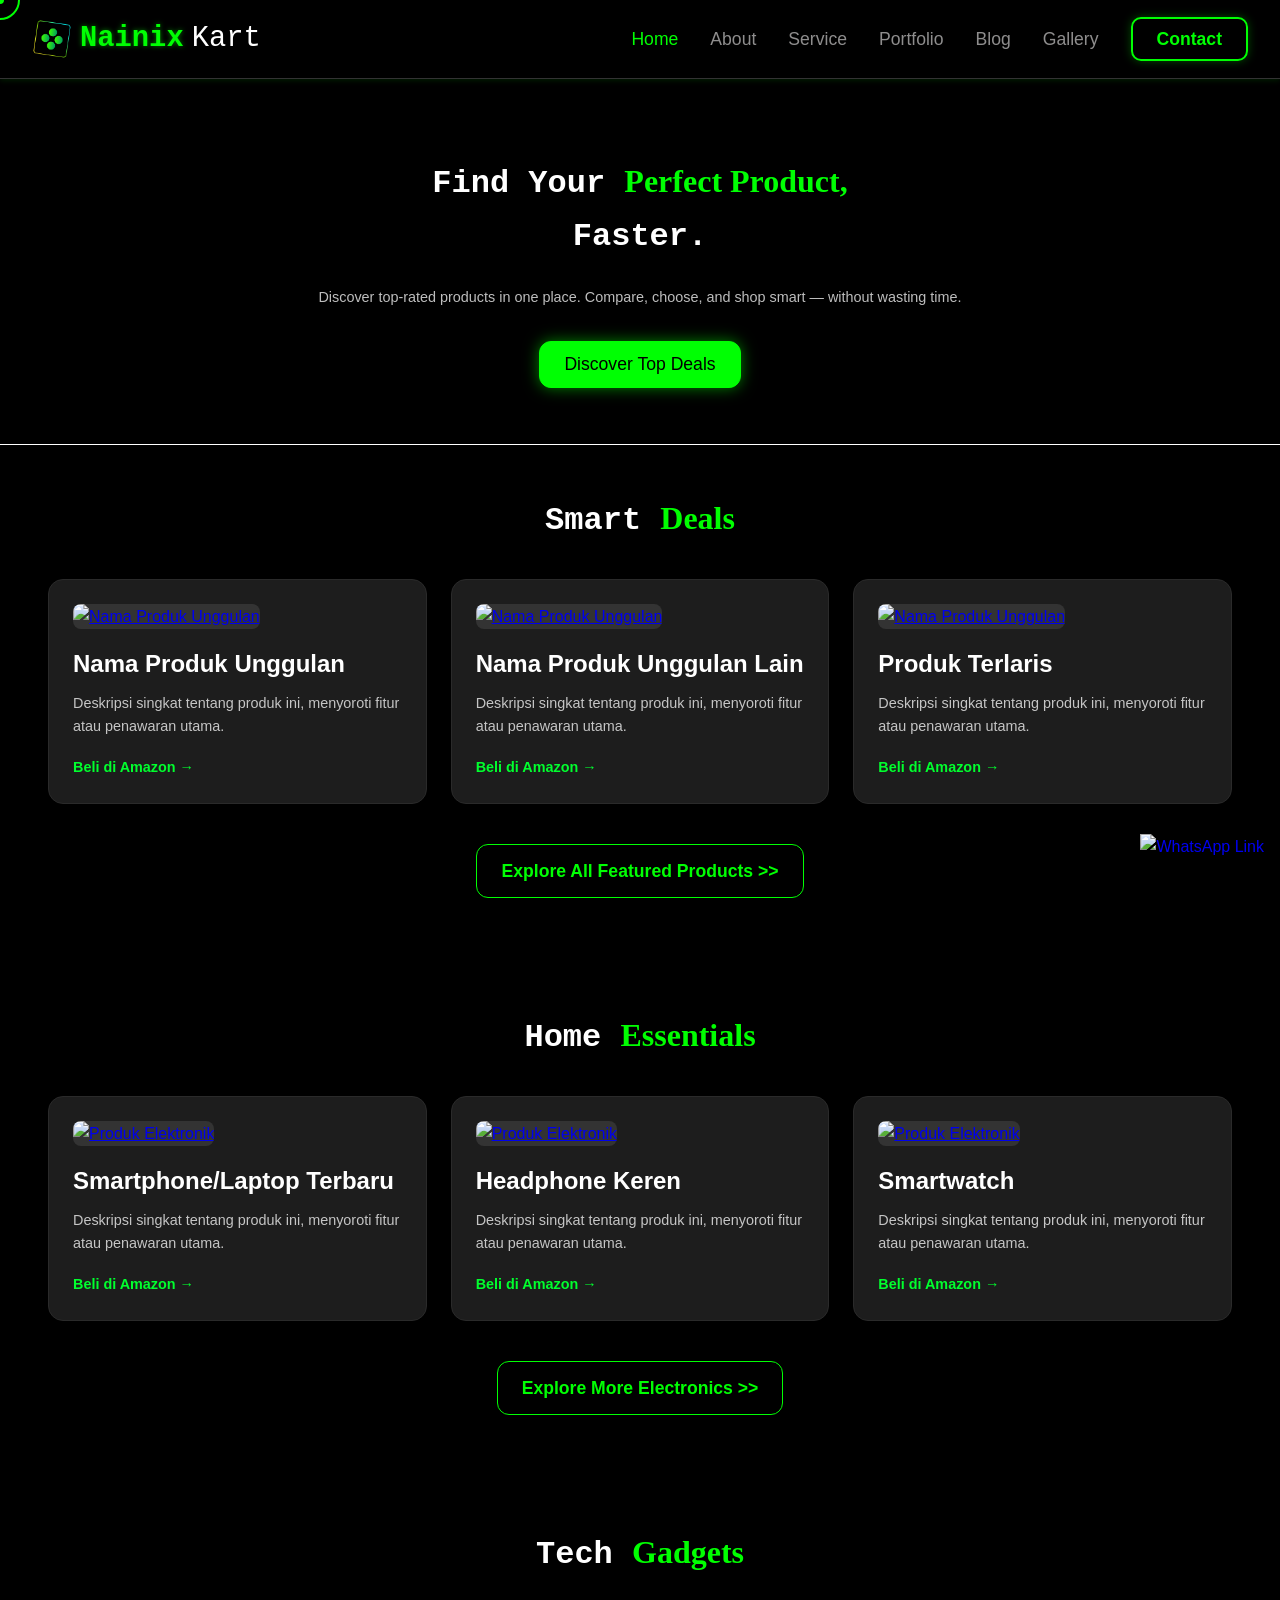
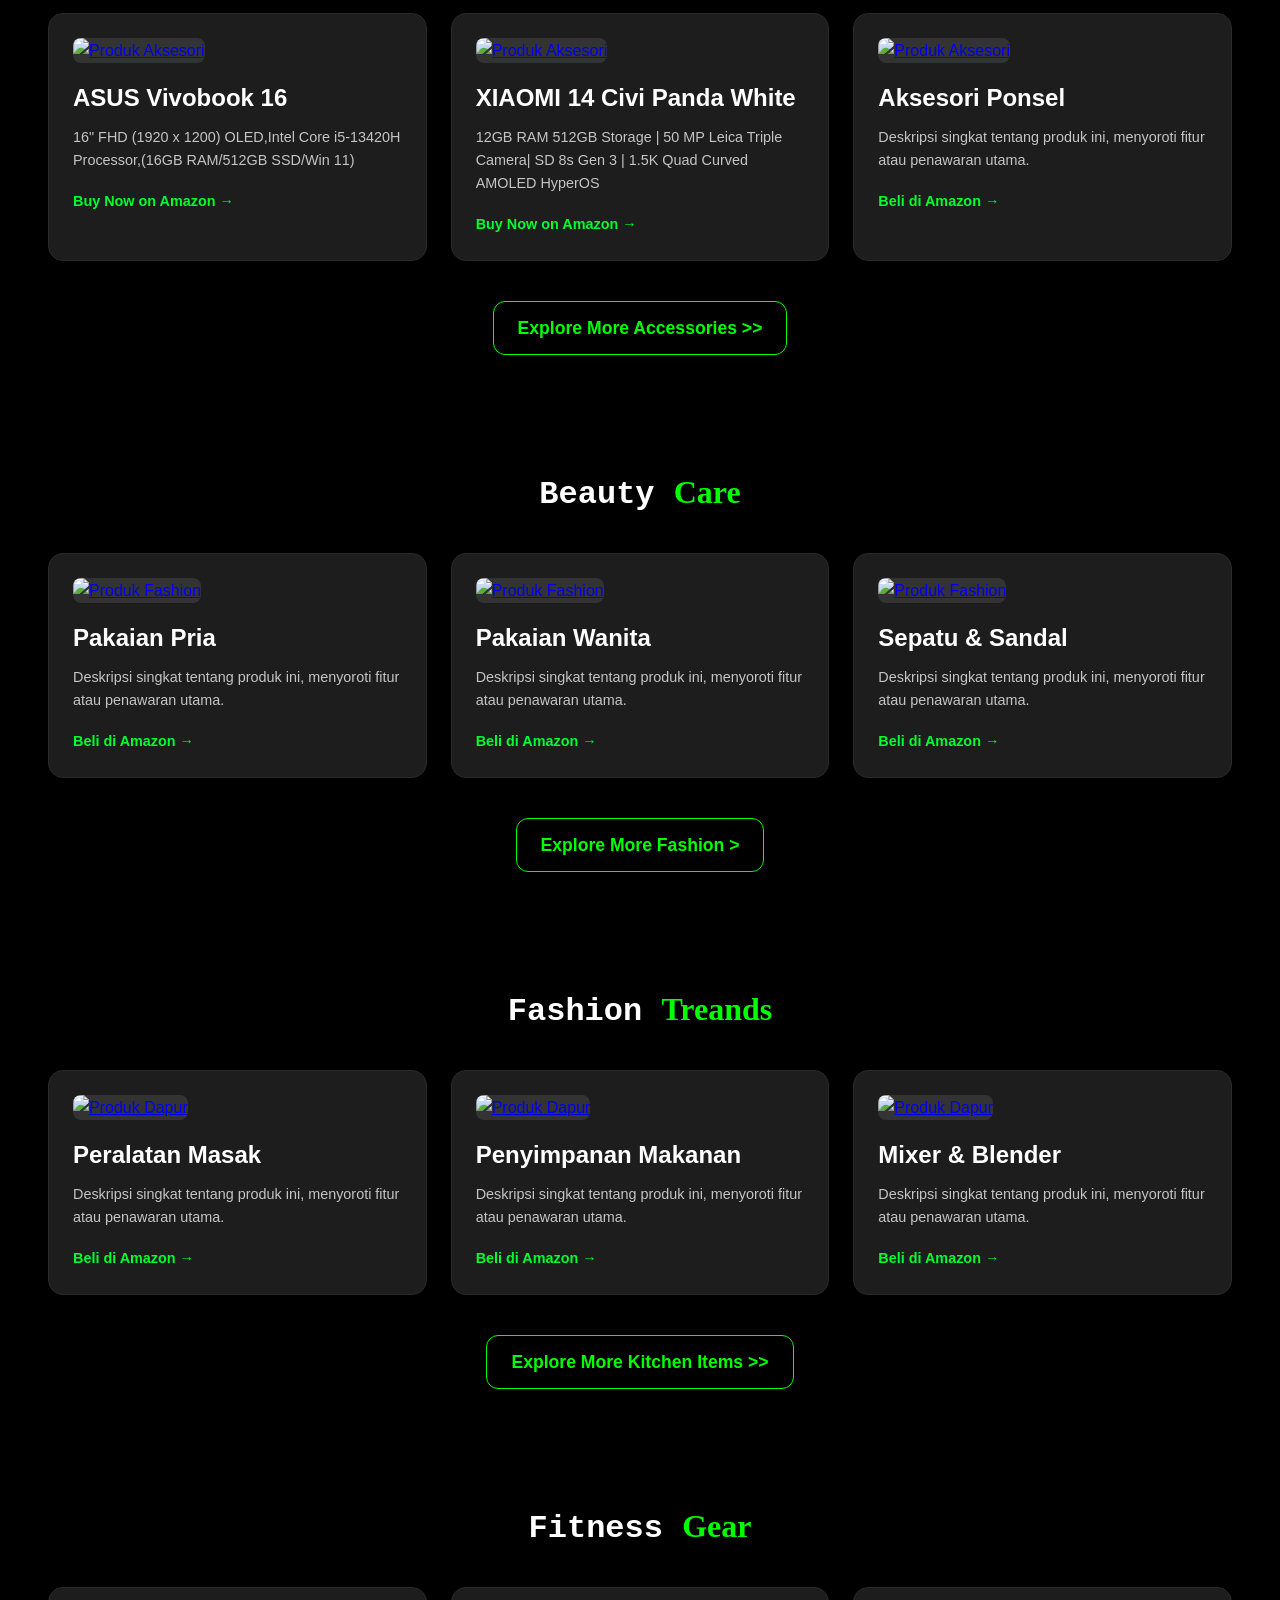
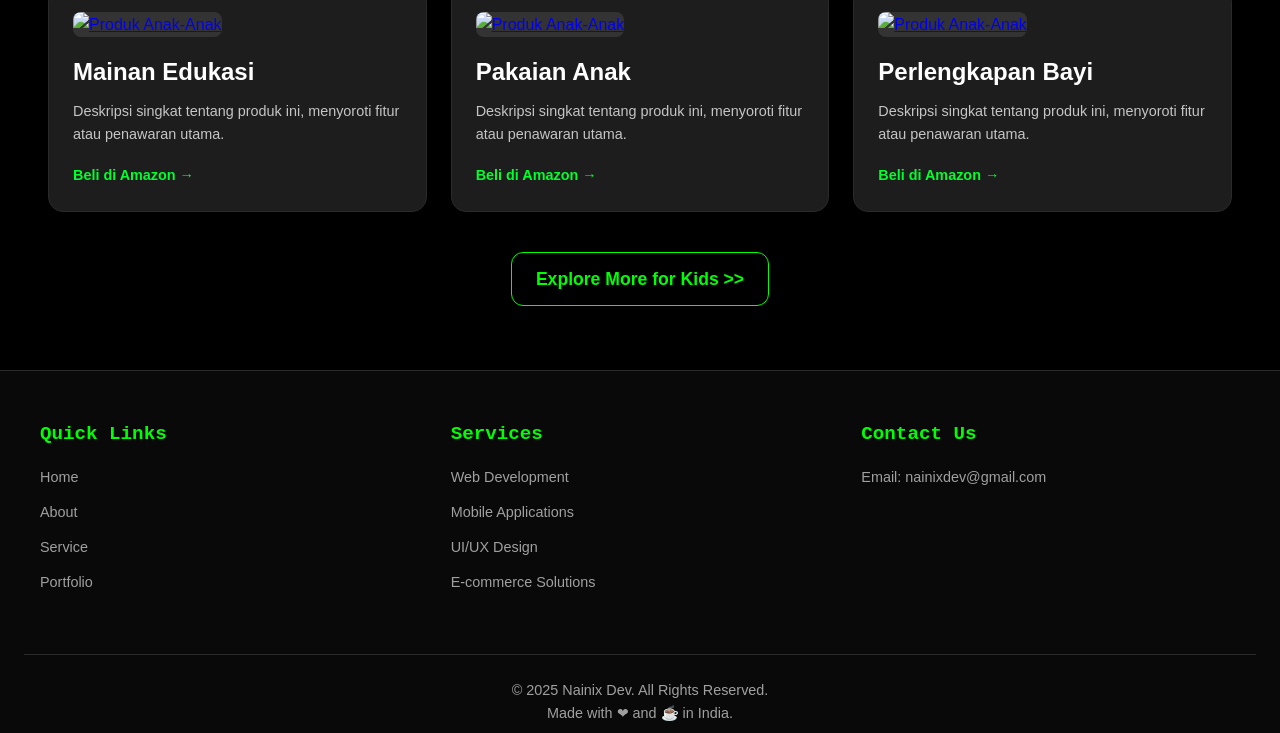
==== commit dae675c2: "Remove address from contact section in footer" ====
--- a/index.html
+++ b/index.html
@@ -291,7 +291,6 @@
             <div class="footer-col">
                 <h4>Contact Us</h4>
                 <p>Email: nainixdev@gmail.com</p>
-                <p>Hajipur, Bihar, India</p>
             </div>
         </div>
         <div class="footer-bottom">
@@ -301,4 +300,4 @@
 
     <script src="script.js"></script>
 </body>
-</html>+</html>
